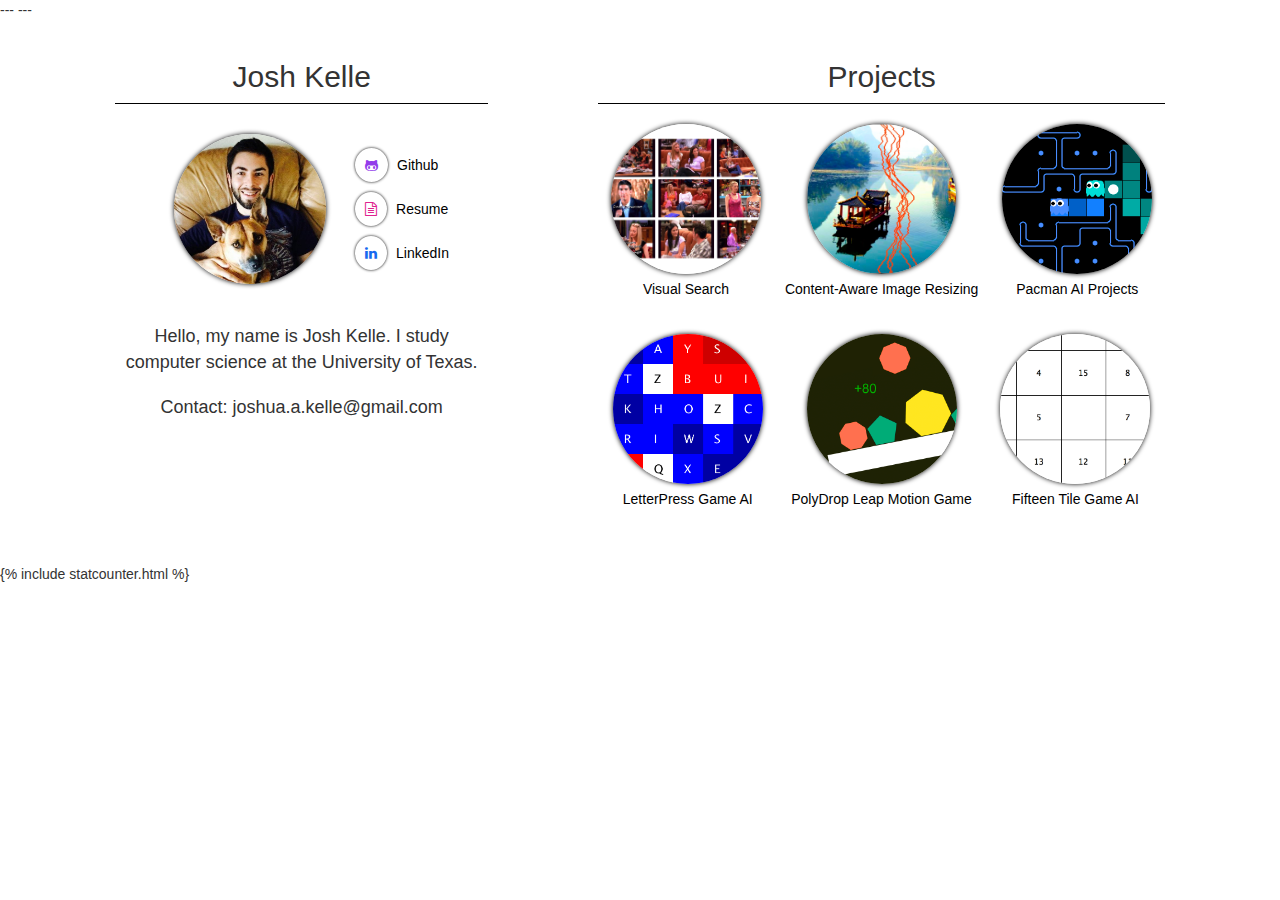
==== index.html @ 96f6e994 "changed the homepage icon for visual search to 3x3 grid of frames" ====
---
---

<html>
<head>
    <!-- bootstrap -->
    <link rel="stylesheet" href="https://maxcdn.bootstrapcdn.com/bootstrap/3.2.0/css/bootstrap.min.css" />

    <!-- css -->
    <link href="css/index.css" type="text/css" rel="stylesheet" />

    <!-- font awesome -->
    <link href="//maxcdn.bootstrapcdn.com/font-awesome/4.2.0/css/font-awesome.min.css" rel="stylesheet" />

    <!-- prevent zooming on mobile -->
    <meta name="viewport" content="width=device-width, initial-scale=1, maximum-scale=1" />
</head>
<body>

    <div class="container">
    <div class="row">

        <div class="col-sm-5">
            <h2 style="text-align: center;">Josh Kelle</h2>
            <hr />

            <img class="profilePic" src="assets/headshot.jpg" />

            <div class="resource_container">
                <div>
                    <a id="github" class="resource fa fa-github-alt" href="https://github.com/jkelle" target="_blank"></a>
                    <a href="https://github.com/jkelle" target="_blank"> Github</a>
                </div>
                <div>
                    <a id="resume" class="resource fa fa-file-text-o" href="JoshKelleResume.pdf" target="_blank"></a>
                    <a href="JoshKelleResume.pdf" target="_blank"> Resume</a>
                </div>
                <div>
                    <a id="linkedin" class="resource fa fa-linkedin" href="https://linkedin.com/in/jkelle" target="_blank"></a>
                    <a href="https://linkedin.com/in/jkelle" target="_blank"> LinkedIn</a>
                </div>
            </div>

            <div class="introParagraph">
                <p>
                Hello, my name is Josh Kelle. I study computer science at the University of Texas.
                </p>

                <p>Contact: joshua.a.kelle@gmail.com</p>
            </div>

        </div>

        <div class="col-sm-7">
            <h2 style="text-align: center;">Projects</h2>
            <hr />

            <div class="projectCircle">
                <a class="projectTile" href="projects/visualSearch.html">
                    <img class="projectThumbnail" src="assets/VisualSearch/visual_search_homepage2.png" />
                </a>
                <p><a class="projectTextLink" href="projects/visualSearch.html">Visual Search</a></p>
            </div>

            <div class="projectCircle">
                <a class="projectTile" href="projects/contentAwareResize.html">
                    <img class="projectThumbnail" src="assets/ContentAwareResizing/karst_many_seams.png" />
                </a>
                <p><a class="projectTextLink" href="projects/contentAwareResize.html">Content-Aware Image Resizing</a></p>
            </div>

            <div class="projectCircle">
                <a class="projectTile" href="projects/pacman.html">
                    <img class="projectThumbnail" src="assets/Pacman/pacman_homepage.png" />
                </a>
                <p><a class="projectTextLink" href="projects/pacman.html">Pacman AI Projects</a></p>
            </div>

            <div class="projectCircle">
                <a class="projectTile" href="projects/letterpress.html">
                    <img class="projectThumbnail" src="assets/LetterPress/letterpressHomepage.png" />
                </a>
                <p><a class="projectTextLink" href="projects/letterpress.html">LetterPress Game AI</a></p>
            </div>

            <div class="projectCircle">
                <a class="projectTile" href="projects/polydrop.html">
                    <img class="projectThumbnail" src="assets/PolyDrop/PolyDropHomepage.png" />
                </a>
                <p><a class="projectTextLink" href="projects/polydrop.html">PolyDrop Leap Motion Game</a></p>
            </div>

            <div class="projectCircle">
                <a class="projectTile" href="projects/fifteen.html">
                    <img class="projectThumbnail" src="assets/Fifteen/scrambled_homepage.png" />
                </a>
                <p><a class="projectTextLink" href="projects/fifteen.html">Fifteen Tile Game AI</a></p>
            </div>

        </div>
    </div>
    </div>

    {% include statcounter.html %}

</body>
</html>
---- css/index.css ----
* {
	font-family: "HelveticaNeue-Light", "Helvetica Neue Light", "Helvetica Neue", Helvetica, Arial, sans-serif;
}

.introParagraph {
	font-size: large;
	margin-top: 30px;
	margin-right: 40px;
	margin-left: 40px;
}

p {
	padding-bottom: 10px;
}

.resource {
	display: inline-block;
	padding: 10px;
	border-radius: 100%;
	margin: 5px;
	box-shadow: 0 0 3px black;
	text-decoration: none;
	text-align: left;
}
.resource:hover {
	box-shadow: 0 0 5px black;
	text-decoration: none;
}
.resource_container div a, .resource_container div a:hover {
	/*text-decoration: none;*/
	display: inline-block;
	color: black;
}

.resource_container {
	text-align: left;
	display: inline-block;
	vertical-align: middle;
}

#github /*a*/ {
	background-color: white;
	color: #923dea;
}
#resume /*a*/ {
	background-color: white;
	color: #de2390;
}
#linkedin /*a*/ {
	background-color: white;
	color: #1669ef;
}

.container {
	text-align: center;
	padding: 20px;
}

hr {
	border-color: black;
	margin-right: 40px;
	margin-left: 40px;
	margin-top: 0;
}

.projectThumbnail {
	height: 150px;
	/*margin: 5px;*/
	border-radius: 100%;
}

.projectTile, .projectTile:hover {
	display: inline-block;
	box-shadow: 0 0 5px black;
	margin-left: 20px;
	margin-right: 20px;
	border-radius: 100%;
	margin-bottom: 5px;
}

.projectTile:hover {
	box-shadow: 0 0 10px black;
}

.projectCircle {
	display: inline-block;
	margin-bottom: 15px;
}

.projectTextLink, .projectTextLink:hover {
	color: black;
}

.profilePic {
	height: 150px;
	margin: 10px;
	border-radius: 100%;
	
	display: inline-block;
	box-shadow: 0 0 5px black;
	margin-left: 20px;
	margin-right: 20px;
	border-radius: 100%;
}
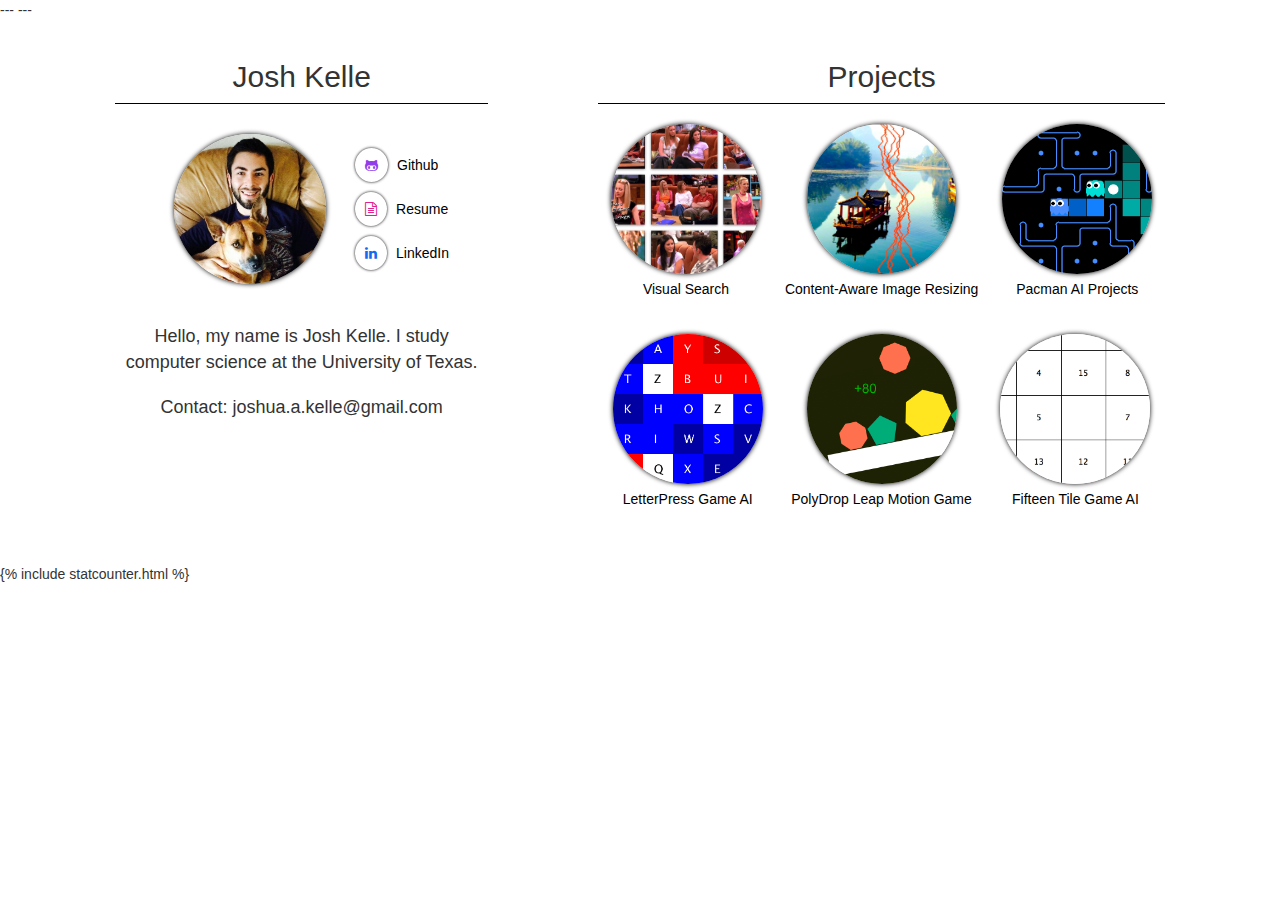
==== commit 9a2478b3: "updated homepage image for visual search project" ====
--- a/index.html
+++ b/index.html
@@ -57,7 +57,7 @@
 
             <div class="projectCircle">
                 <a class="projectTile" href="projects/visualSearch.html">
-                    <img class="projectThumbnail" src="assets/VisualSearch/visual_search_homepage2.png" />
+                    <img class="projectThumbnail" src="assets/VisualSearch/visual_search_homepage6.png" />
                 </a>
                 <p><a class="projectTextLink" href="projects/visualSearch.html">Visual Search</a></p>
             </div>
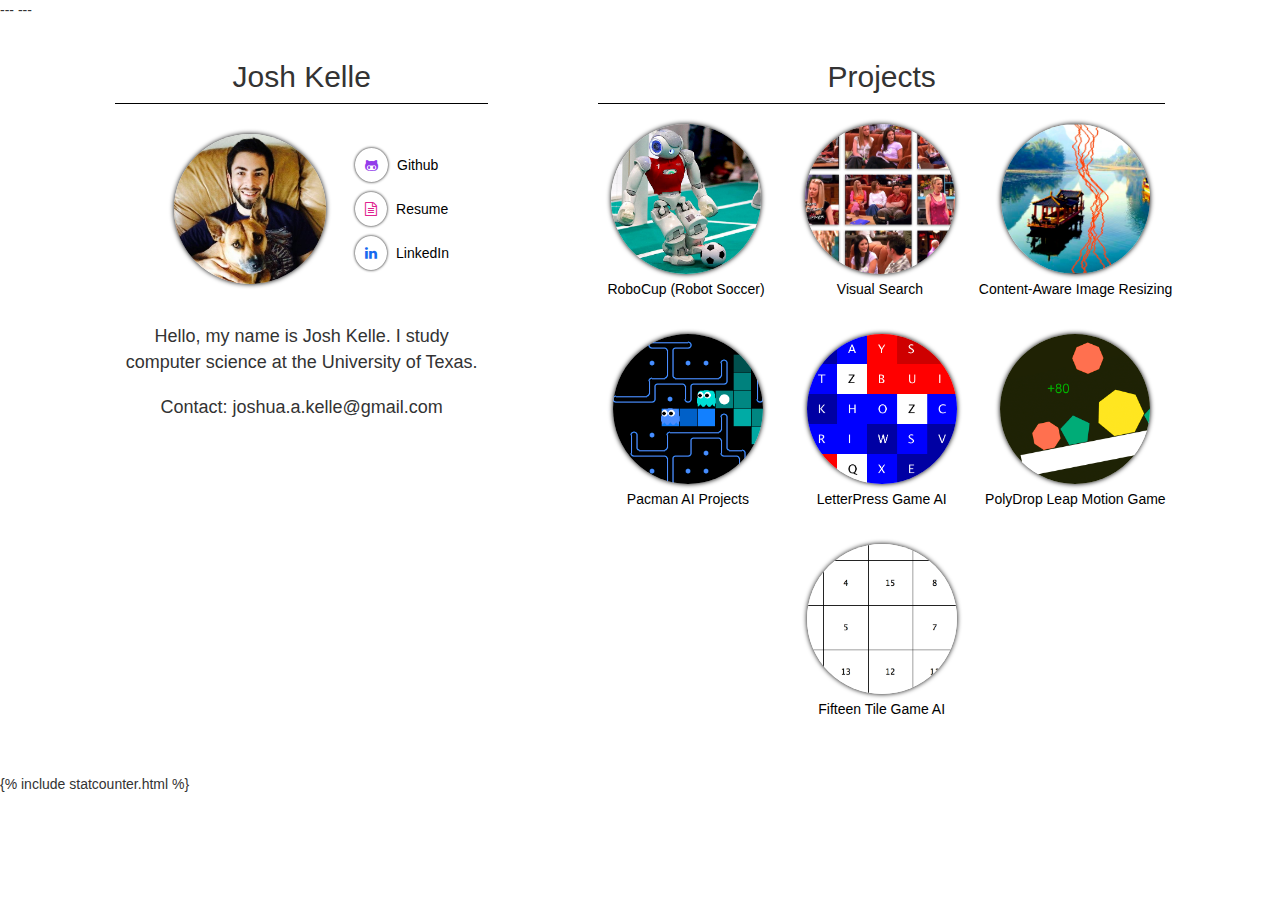
==== commit ba70f1a7: "added first draft of robotcup project page" ====
--- a/index.html
+++ b/index.html
@@ -56,6 +56,13 @@
             <hr />
 
             <div class="projectCircle">
+                <a class="projectTile" href="projects/roboCup.html">
+                    <img class="projectThumbnail" src="assets/RoboCup/kick.jpg" />
+                </a>
+                <p><a class="projectTextLink" href="projects/roboCup.html">RoboCup (Robot Soccer)</a></p>
+            </div>
+
+            <div class="projectCircle">
                 <a class="projectTile" href="projects/visualSearch.html">
                     <img class="projectThumbnail" src="assets/VisualSearch/visual_search_homepage6.png" />
                 </a>
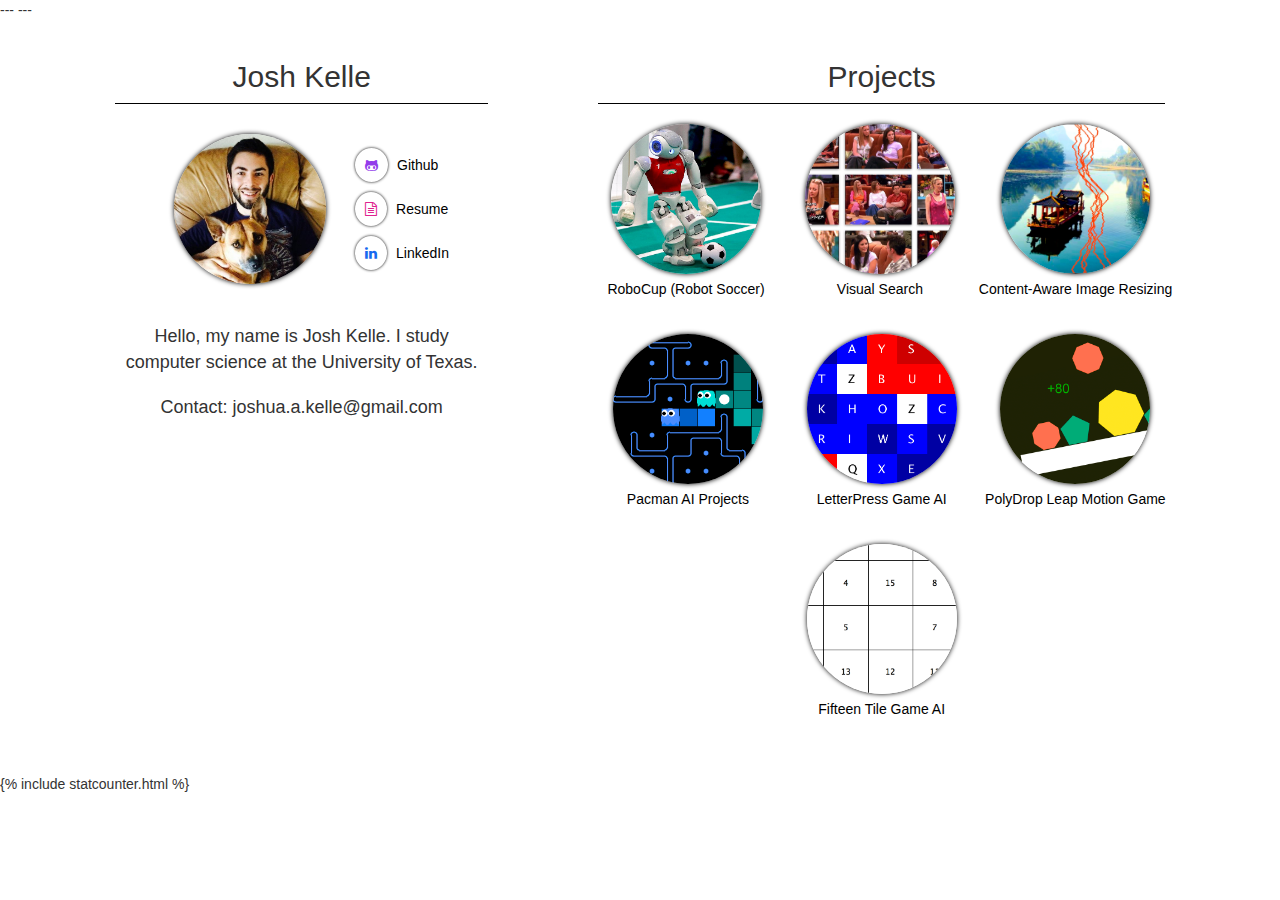
==== commit 40e8e613: "fixed png -> jpg extension for visual search image on index.html" ====
--- a/index.html
+++ b/index.html
@@ -64,7 +64,7 @@
 
             <div class="projectCircle">
                 <a class="projectTile" href="projects/visualSearch.html">
-                    <img class="projectThumbnail" src="assets/VisualSearch/visual_search_homepage6.png" />
+                    <img class="projectThumbnail" src="assets/VisualSearch/visual_search_homepage6.jpg" />
                 </a>
                 <p><a class="projectTextLink" href="projects/visualSearch.html">Visual Search</a></p>
             </div>
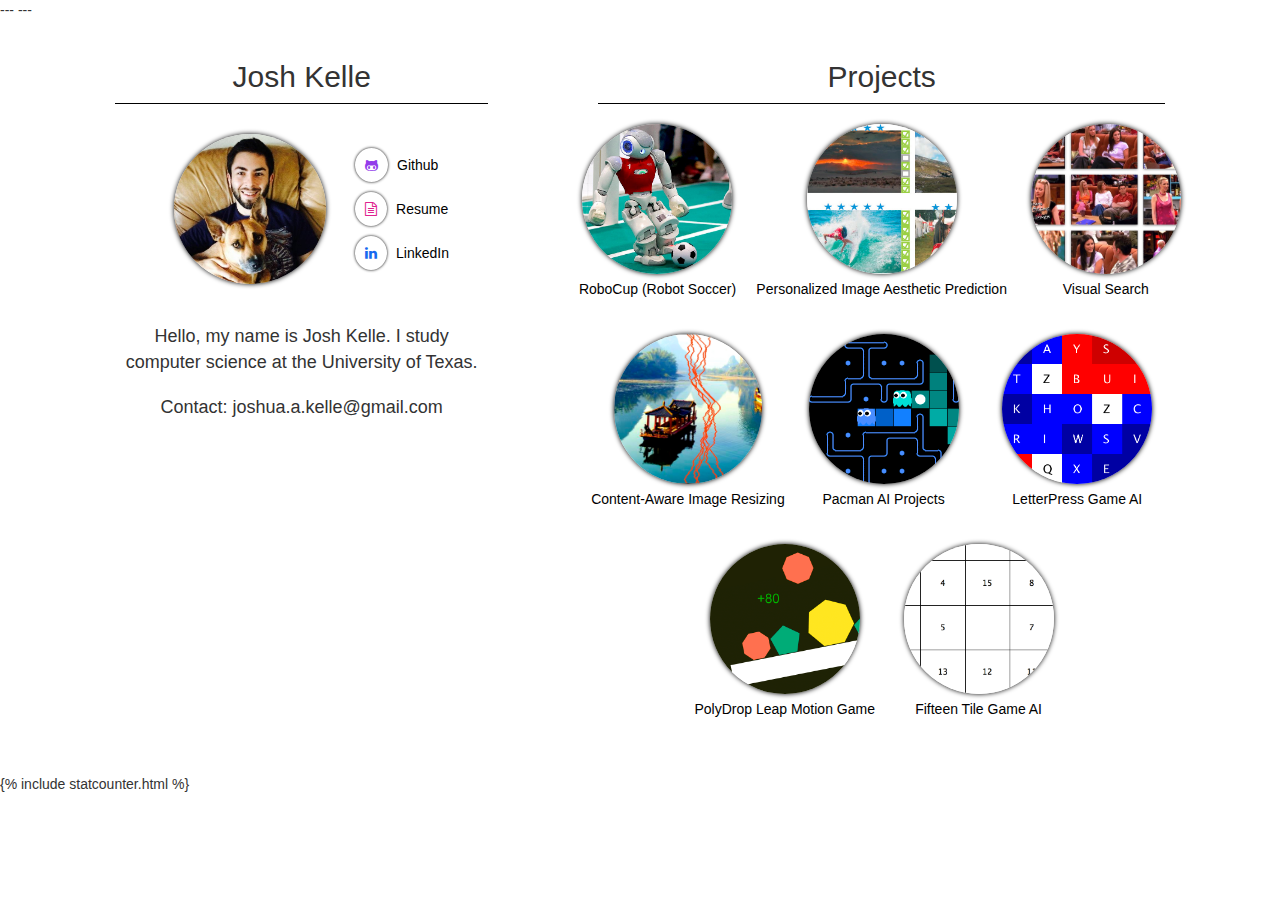
==== commit b79fd2a9: "added project page for Personalized Image Aesthetic Project" ====
--- a/index.html
+++ b/index.html
@@ -63,6 +63,13 @@
             </div>
 
             <div class="projectCircle">
+                <a class="projectTile" href="projects/imageAesthetic.html">
+                    <img class="projectThumbnail" src="assets/imageAesthetic/aadb_square.jpg" />
+                </a>
+                <p><a class="projectTextLink" href="projects/imageAesthetic.html">Personalized Image Aesthetic Prediction</a></p>
+            </div>
+
+            <div class="projectCircle">
                 <a class="projectTile" href="projects/visualSearch.html">
                     <img class="projectThumbnail" src="assets/VisualSearch/visual_search_homepage6.jpg" />
                 </a>
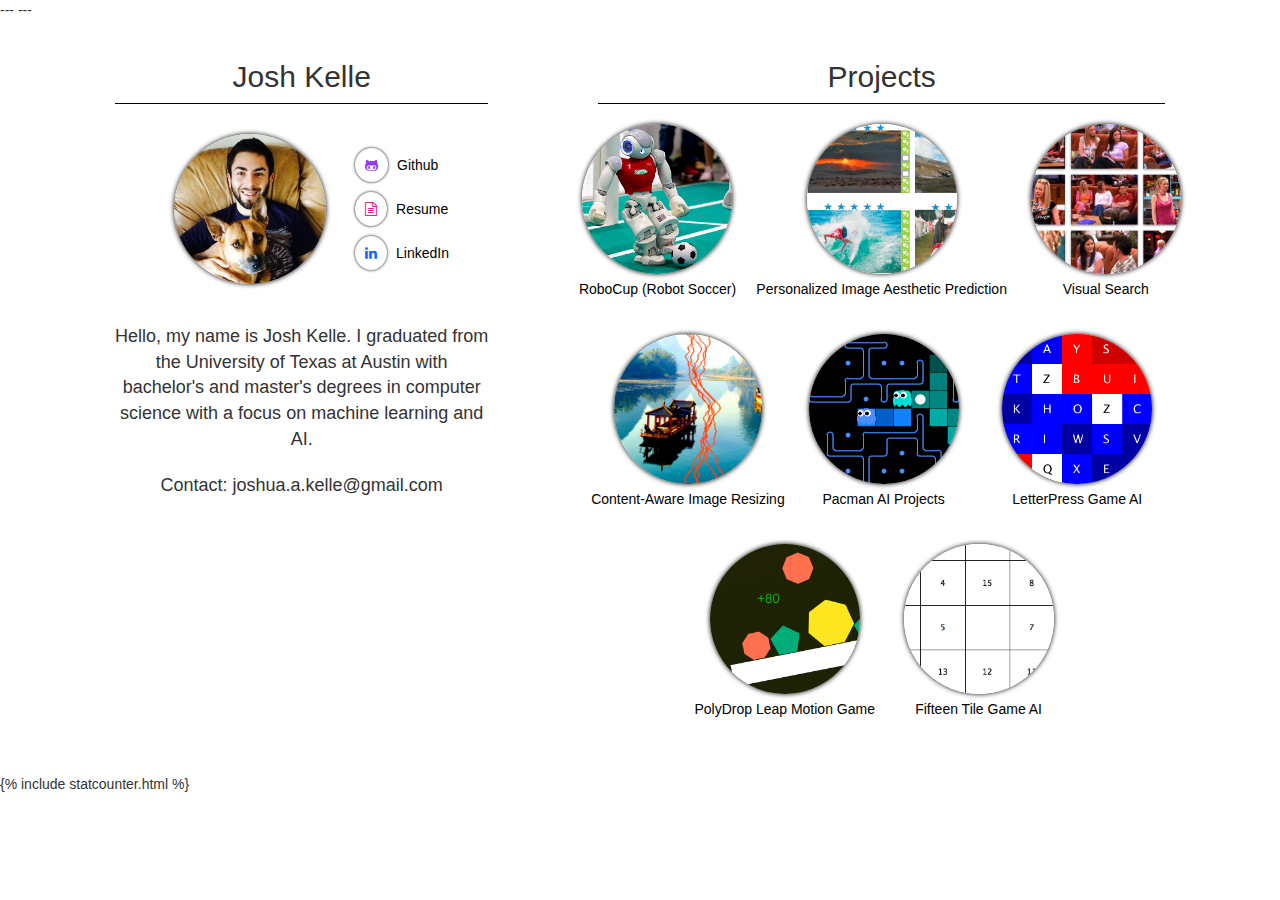
==== commit b5ba9385: "Update index.html" ====
--- a/index.html
+++ b/index.html
@@ -43,7 +43,8 @@
 
             <div class="introParagraph">
                 <p>
-                Hello, my name is Josh Kelle. I study computer science at the University of Texas.
+                Hello, my name is Josh Kelle. 
+                I graduated from the University of Texas at Austin with bachelor's and master's degrees in computer science with a focus on machine learning and AI.
                 </p>
 
                 <p>Contact: joshua.a.kelle@gmail.com</p>
@@ -118,4 +119,4 @@
     {% include statcounter.html %}
 
 </body>
-</html>+</html>
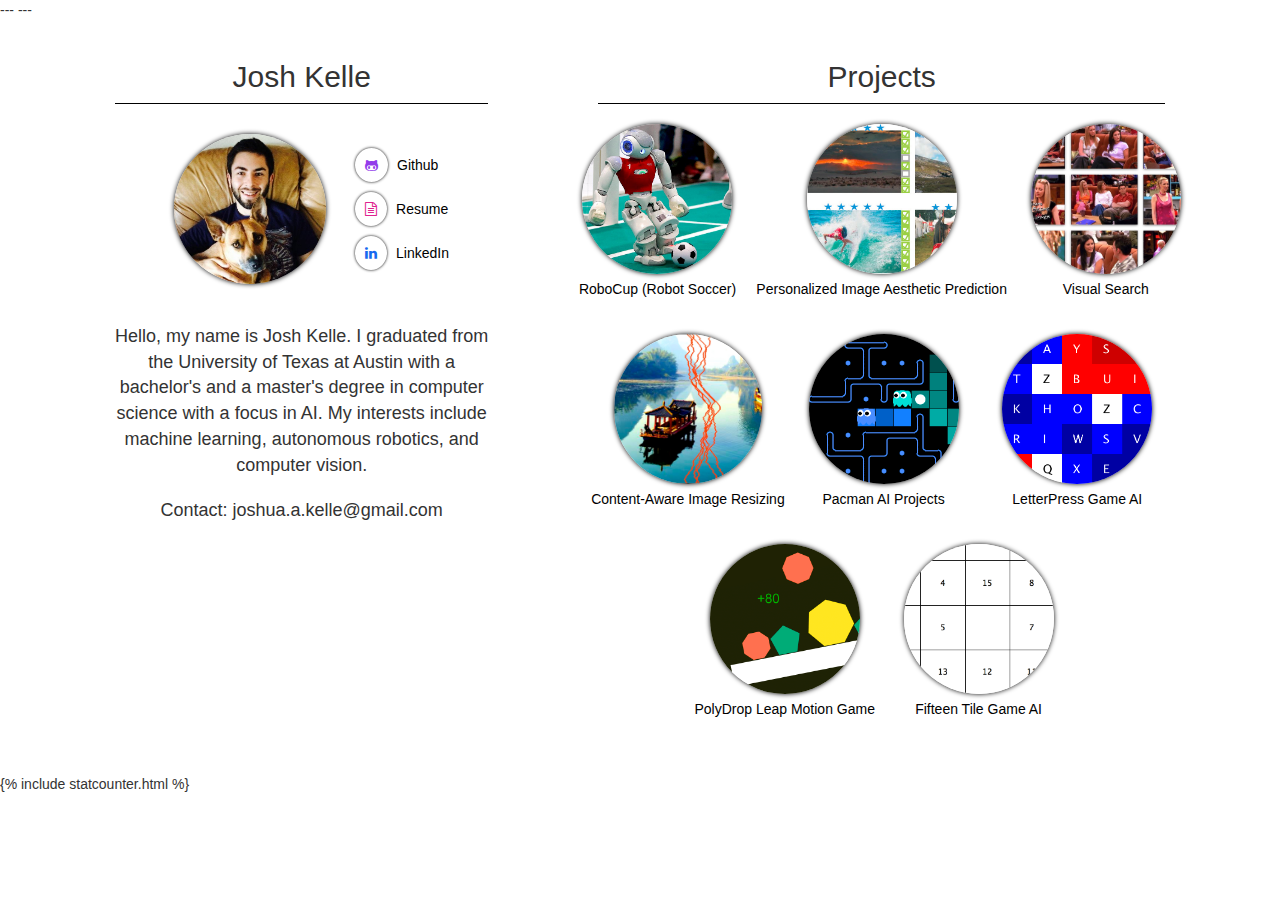
==== commit 780d88f7: "Update index.html" ====
--- a/index.html
+++ b/index.html
@@ -44,7 +44,8 @@
             <div class="introParagraph">
                 <p>
                 Hello, my name is Josh Kelle. 
-                I graduated from the University of Texas at Austin with bachelor's and master's degrees in computer science with a focus on machine learning and AI.
+                I graduated from the University of Texas at Austin with a bachelor's and a master's degree in computer science with a focus in AI.
+                My interests include machine learning, autonomous robotics, and computer vision.
                 </p>
 
                 <p>Contact: joshua.a.kelle@gmail.com</p>
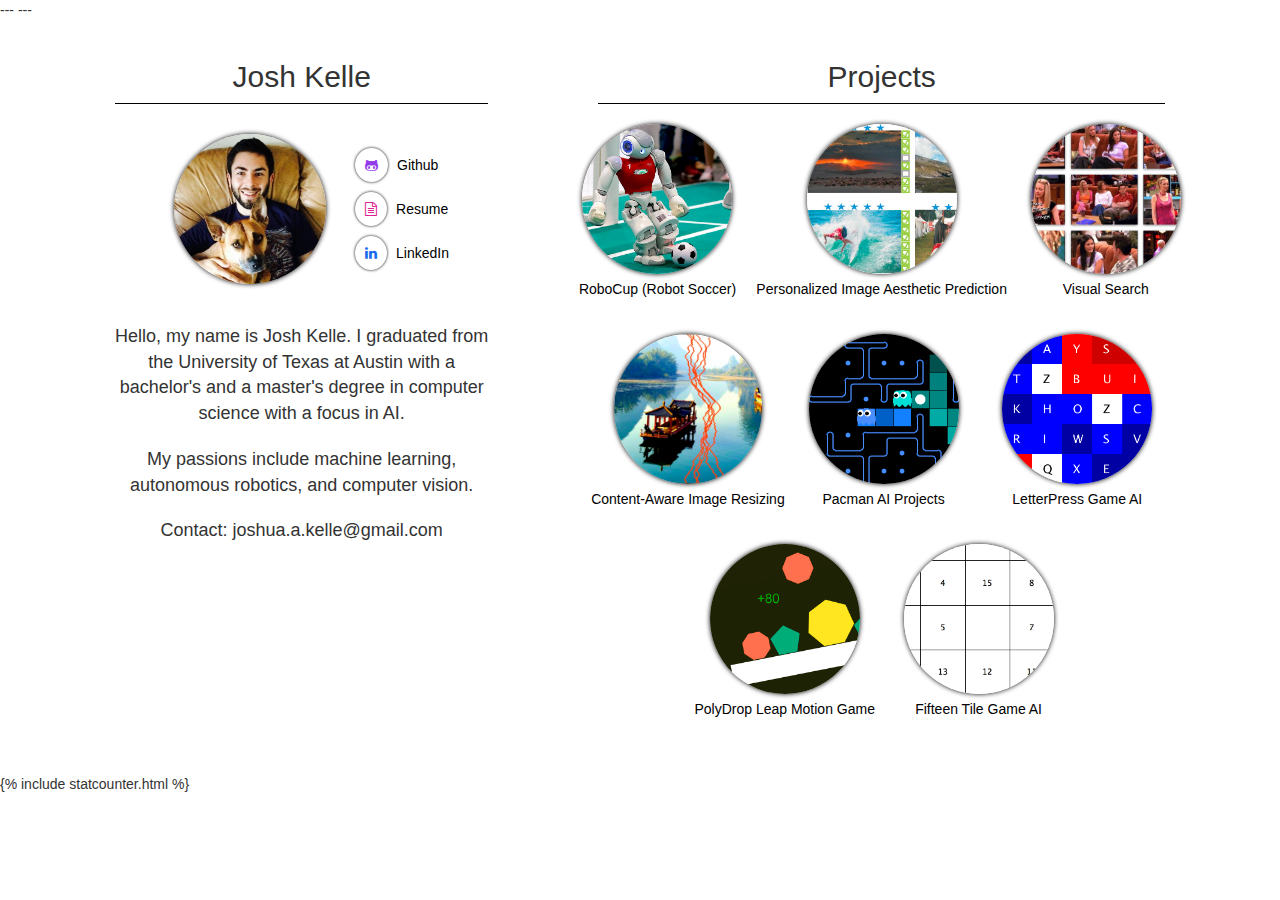
==== commit 513e9044: "Update index.html" ====
--- a/index.html
+++ b/index.html
@@ -43,9 +43,12 @@
 
             <div class="introParagraph">
                 <p>
-                Hello, my name is Josh Kelle. 
-                I graduated from the University of Texas at Austin with a bachelor's and a master's degree in computer science with a focus in AI.
-                My interests include machine learning, autonomous robotics, and computer vision.
+                    Hello, my name is Josh Kelle. 
+                    I graduated from the University of Texas at Austin 
+                    with a bachelor's and a master's degree in computer science with a focus in AI.
+                </p>
+                <p>
+                    My passions include machine learning, autonomous robotics, and computer vision.
                 </p>
 
                 <p>Contact: joshua.a.kelle@gmail.com</p>
